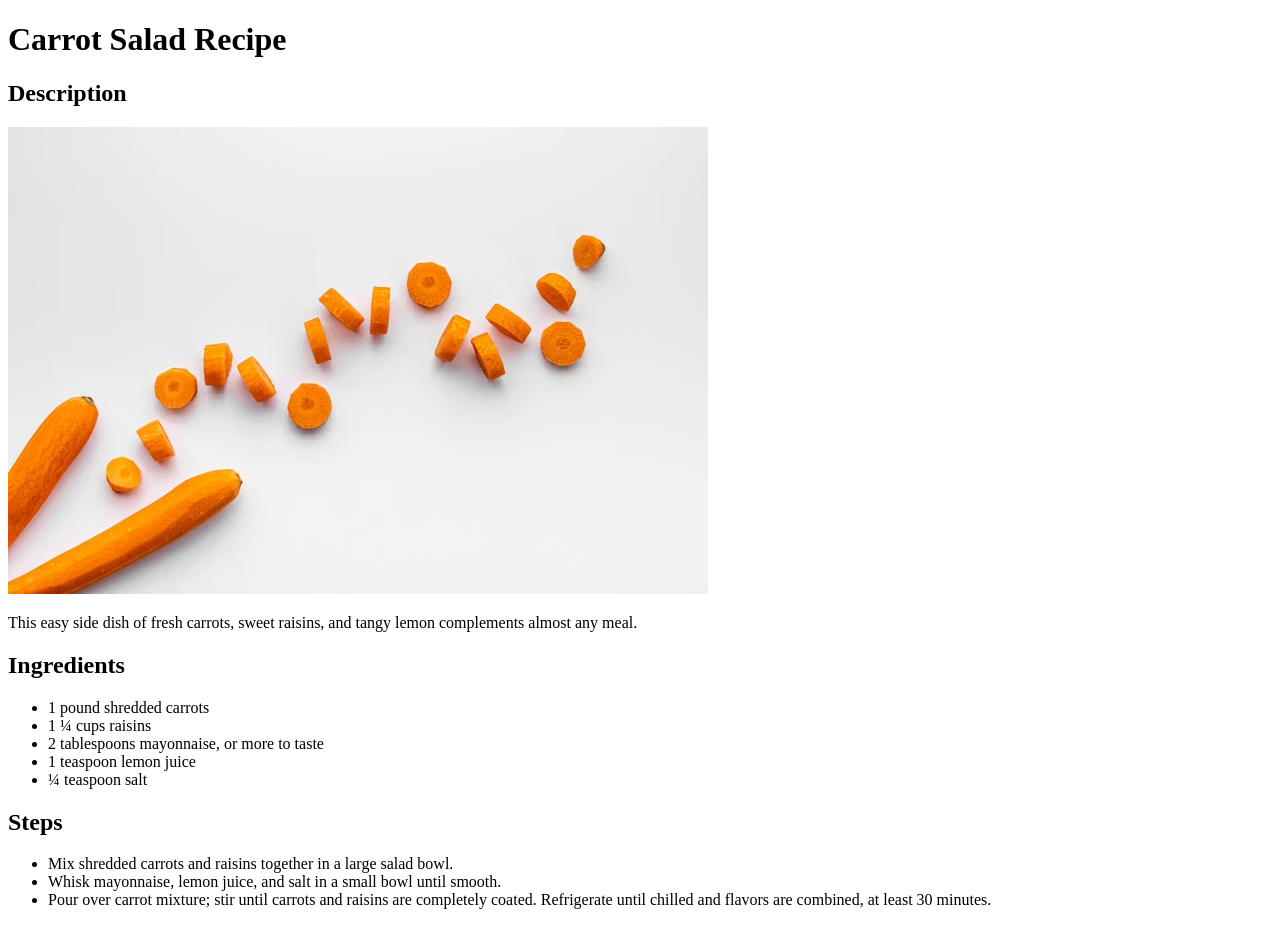
==== recipes/carrot-salad.html @ 6e865458 "add content to carrot-salad recipe page" ====
<!DOCTYPE html>
<html lang="en">
<head>
    <meta charset="UTF-8">
    <meta name="viewport" content="width=device-width, initial-scale=1.0">
    <title>Carrot Salad Recipe</title>
</head>
<body>
    <h1>Carrot Salad Recipe</h1>

    <h2>Description</h2>
    <img src="../images/carrot-salad.jpg" alt="carrots">
    <p>This easy side dish of fresh carrots, 
        sweet raisins, 
        and tangy lemon complements
        almost any meal.</p>
    

    <h2>Ingredients</h2>
    <ul>
        <li>1 pound shredded carrots</li>
        <li>1 ¼ cups raisins</li>
        <li>2 tablespoons mayonnaise, or more to taste</li>
        <li>1 teaspoon lemon juice</li>
        <li>¼ teaspoon salt</li>
    </ul>

    <h2>Steps</h2>
    <ul>
        <li>Mix shredded carrots and raisins 
            together in a large salad bowl.</li>
        <li>Whisk mayonnaise, lemon juice, and salt in 
            a small bowl until smooth.</li>
        <li>Pour over carrot mixture; 
            stir until carrots and raisins are completely 
            coated. Refrigerate until chilled and flavors are 
            combined, at least 30 minutes.</li>
    </ul>

</body>
</html>
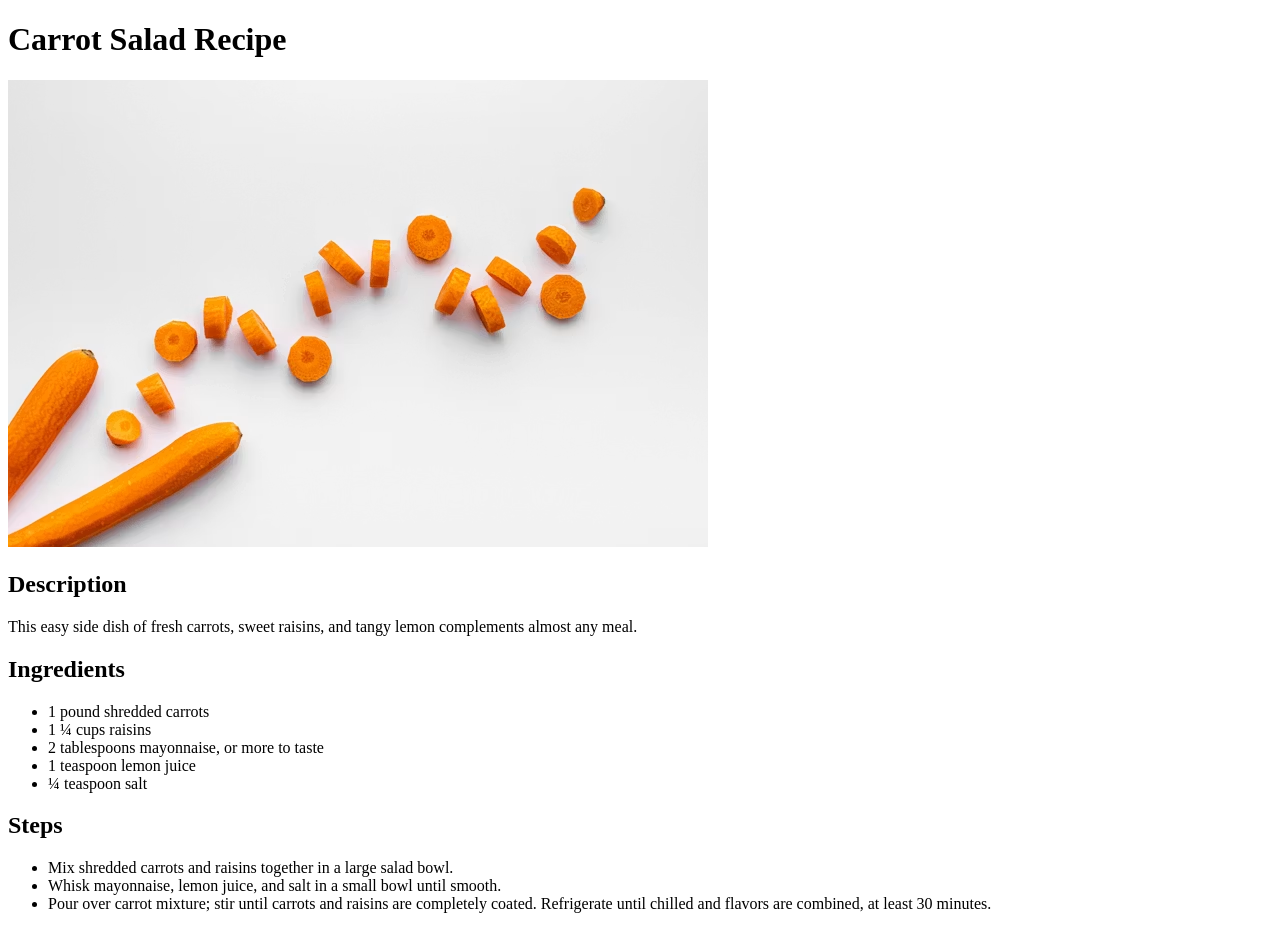
==== commit 3f327545: "add hot-chocolate page and its content" ====
--- a/recipes/carrot-salad.html
+++ b/recipes/carrot-salad.html
@@ -8,8 +8,9 @@
 <body>
     <h1>Carrot Salad Recipe</h1>
 
+    
+    <img src="../images/carrot-salad.jpg" alt="carrots">
     <h2>Description</h2>
-    <img src="../images/carrot-salad.jpg" alt="carrots">
     <p>This easy side dish of fresh carrots, 
         sweet raisins, 
         and tangy lemon complements
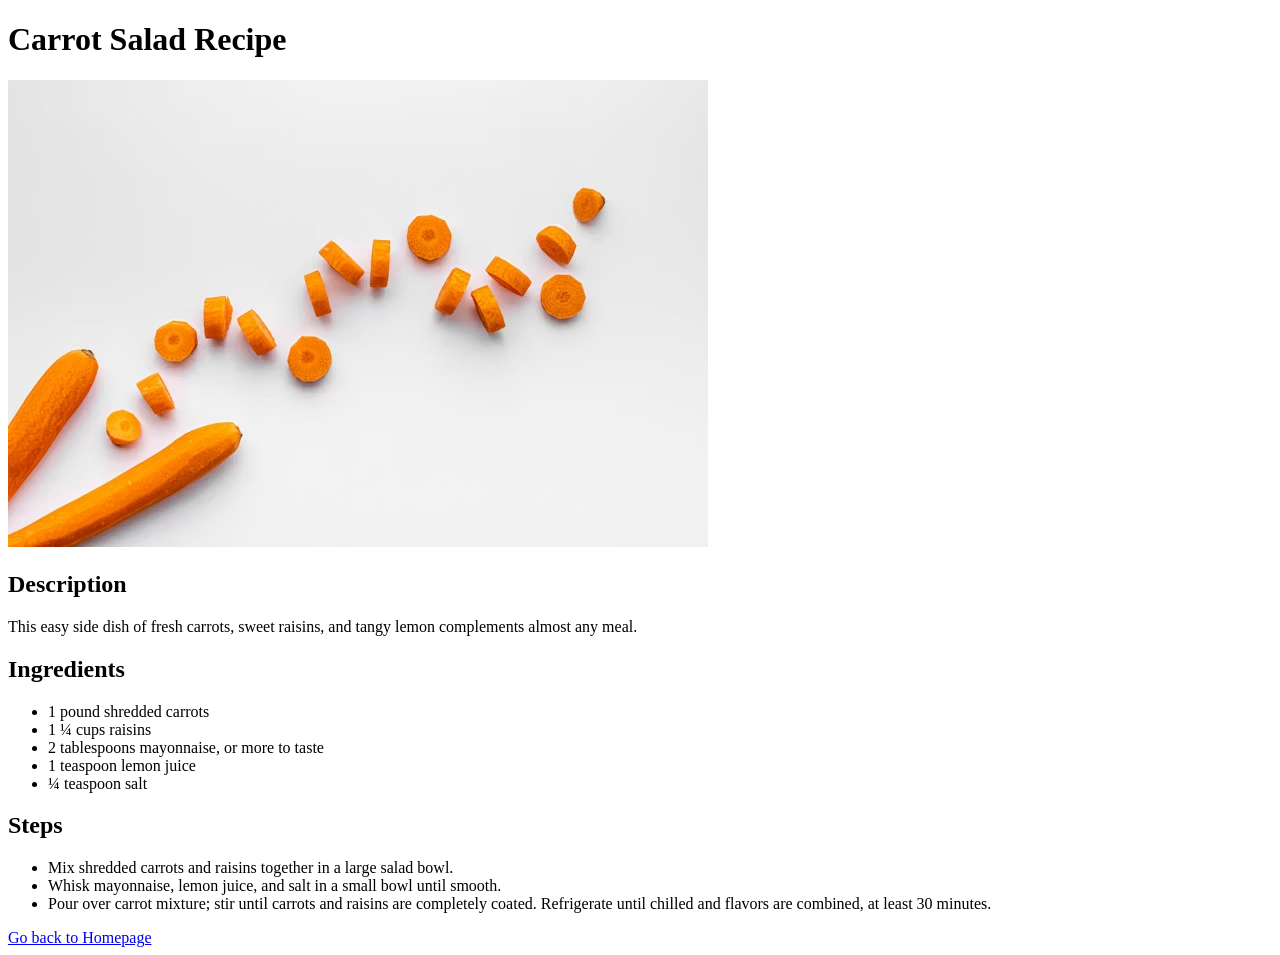
==== commit b3be46d5: "add link to homepage on all recipes pages" ====
--- a/recipes/carrot-salad.html
+++ b/recipes/carrot-salad.html
@@ -38,5 +38,7 @@
             combined, at least 30 minutes.</li>
     </ul>
 
+    <a href="../index.html">Go back to Homepage</a>
+
 </body>
 </html>
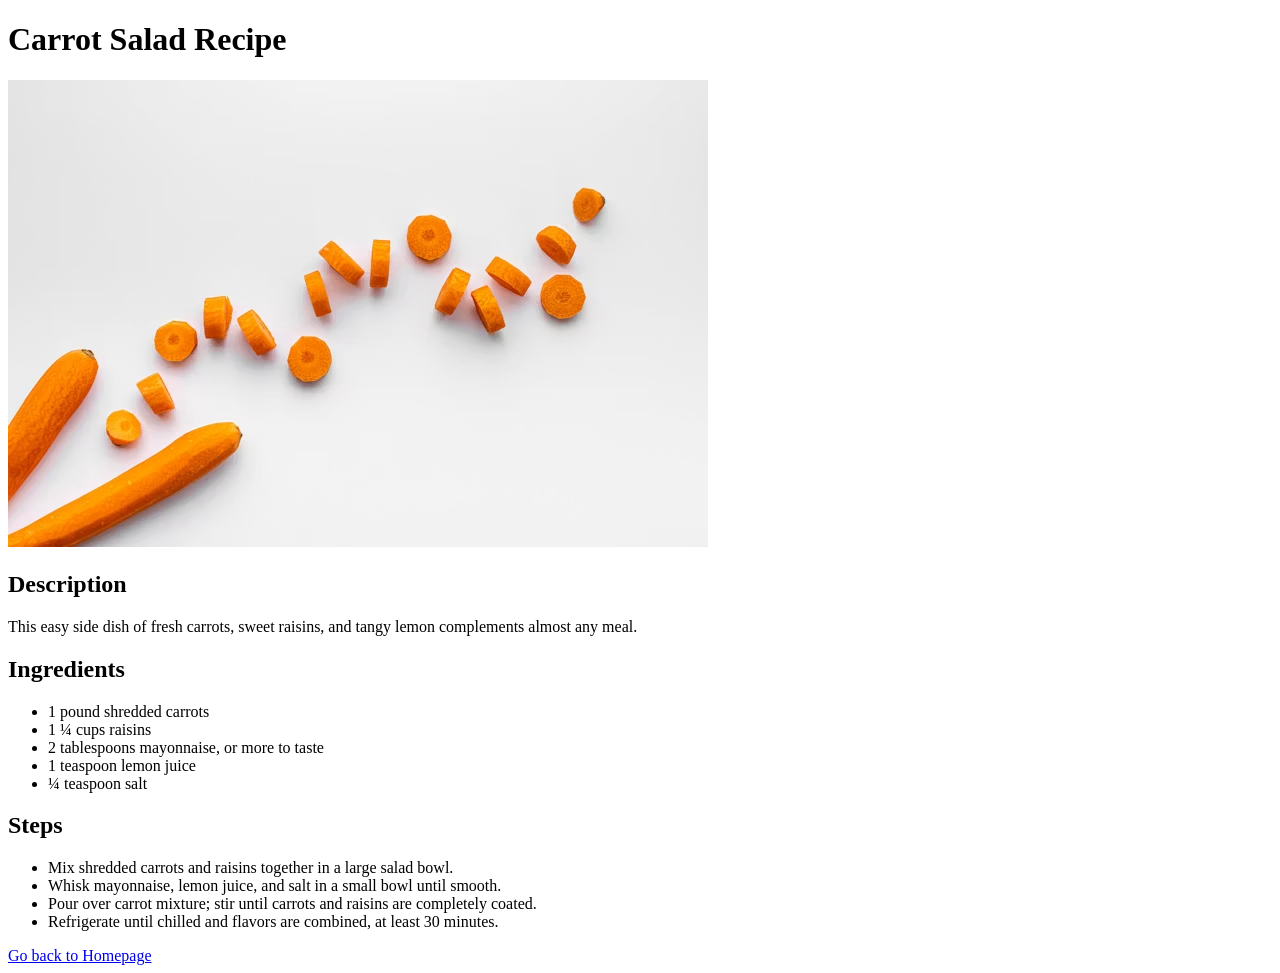
==== commit 9f392c8a: "replace placeholder content on the index page" ====
--- a/recipes/carrot-salad.html
+++ b/recipes/carrot-salad.html
@@ -34,7 +34,8 @@
             a small bowl until smooth.</li>
         <li>Pour over carrot mixture; 
             stir until carrots and raisins are completely 
-            coated. Refrigerate until chilled and flavors are 
+            coated.</li>
+        <li>Refrigerate until chilled and flavors are 
             combined, at least 30 minutes.</li>
     </ul>
 
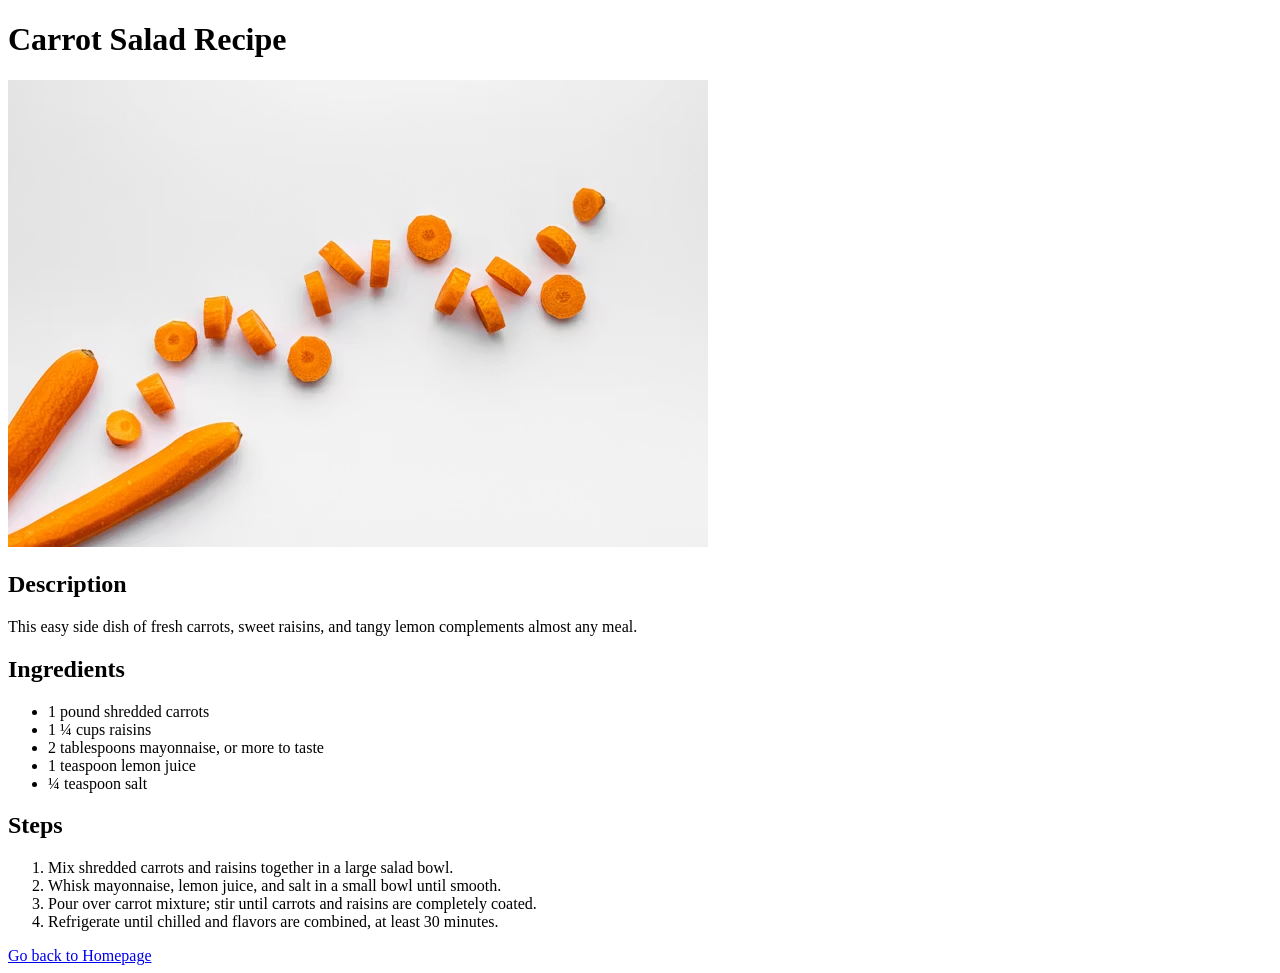
==== commit c450391d: "change the steps list to an ordered list" ====
--- a/recipes/carrot-salad.html
+++ b/recipes/carrot-salad.html
@@ -27,7 +27,7 @@
     </ul>
 
     <h2>Steps</h2>
-    <ul>
+    <ol>
         <li>Mix shredded carrots and raisins 
             together in a large salad bowl.</li>
         <li>Whisk mayonnaise, lemon juice, and salt in 
@@ -37,7 +37,7 @@
             coated.</li>
         <li>Refrigerate until chilled and flavors are 
             combined, at least 30 minutes.</li>
-    </ul>
+    </ol>
 
     <a href="../index.html">Go back to Homepage</a>
 
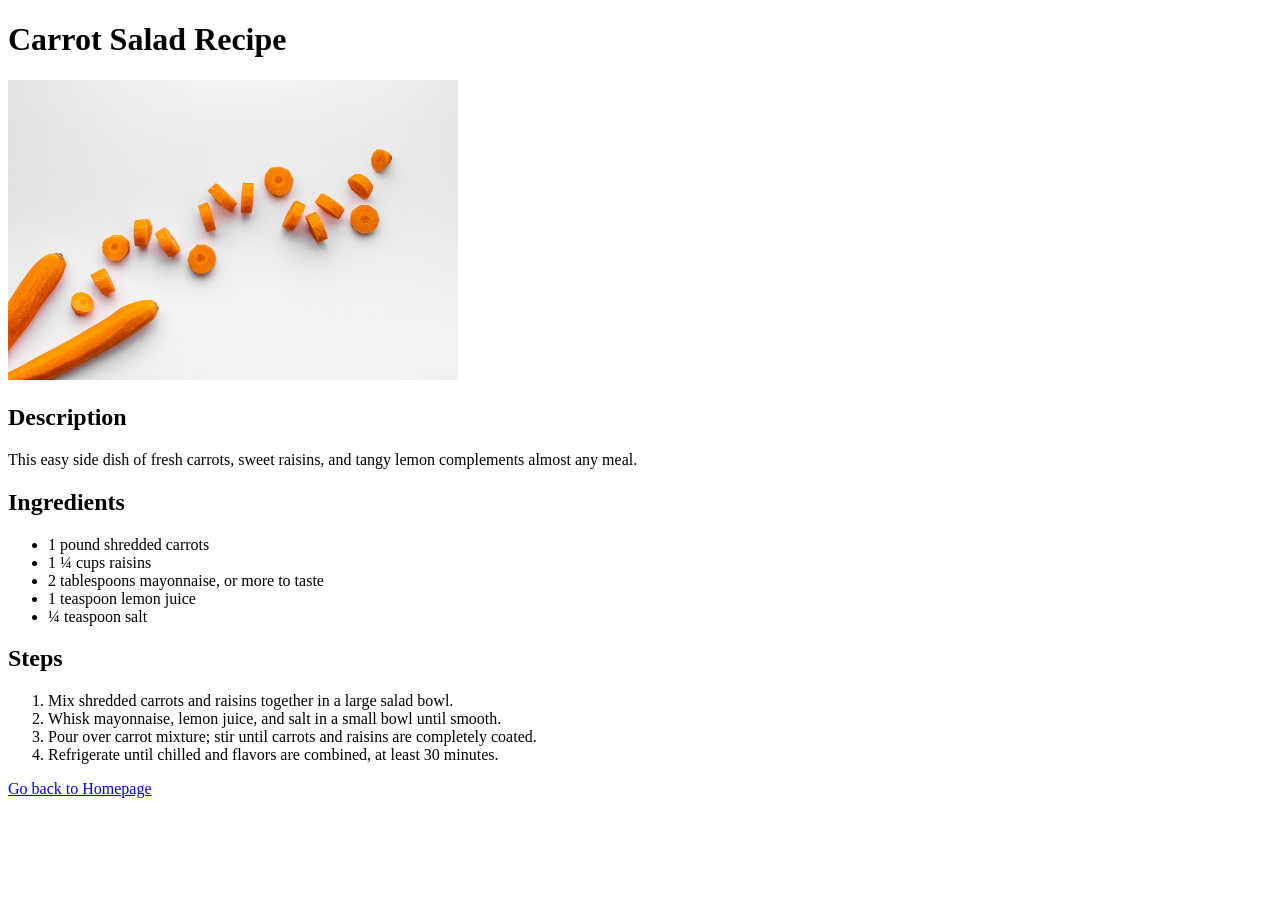
==== commit b2889dd9: "set all images height to 300pxfor more clarity" ====
--- a/recipes/carrot-salad.html
+++ b/recipes/carrot-salad.html
@@ -9,7 +9,7 @@
     <h1>Carrot Salad Recipe</h1>
 
     
-    <img src="../images/carrot-salad.jpg" alt="carrots">
+    <img src="../images/carrot-salad.jpg" alt="carrots" height="300">
     <h2>Description</h2>
     <p>This easy side dish of fresh carrots, 
         sweet raisins, 
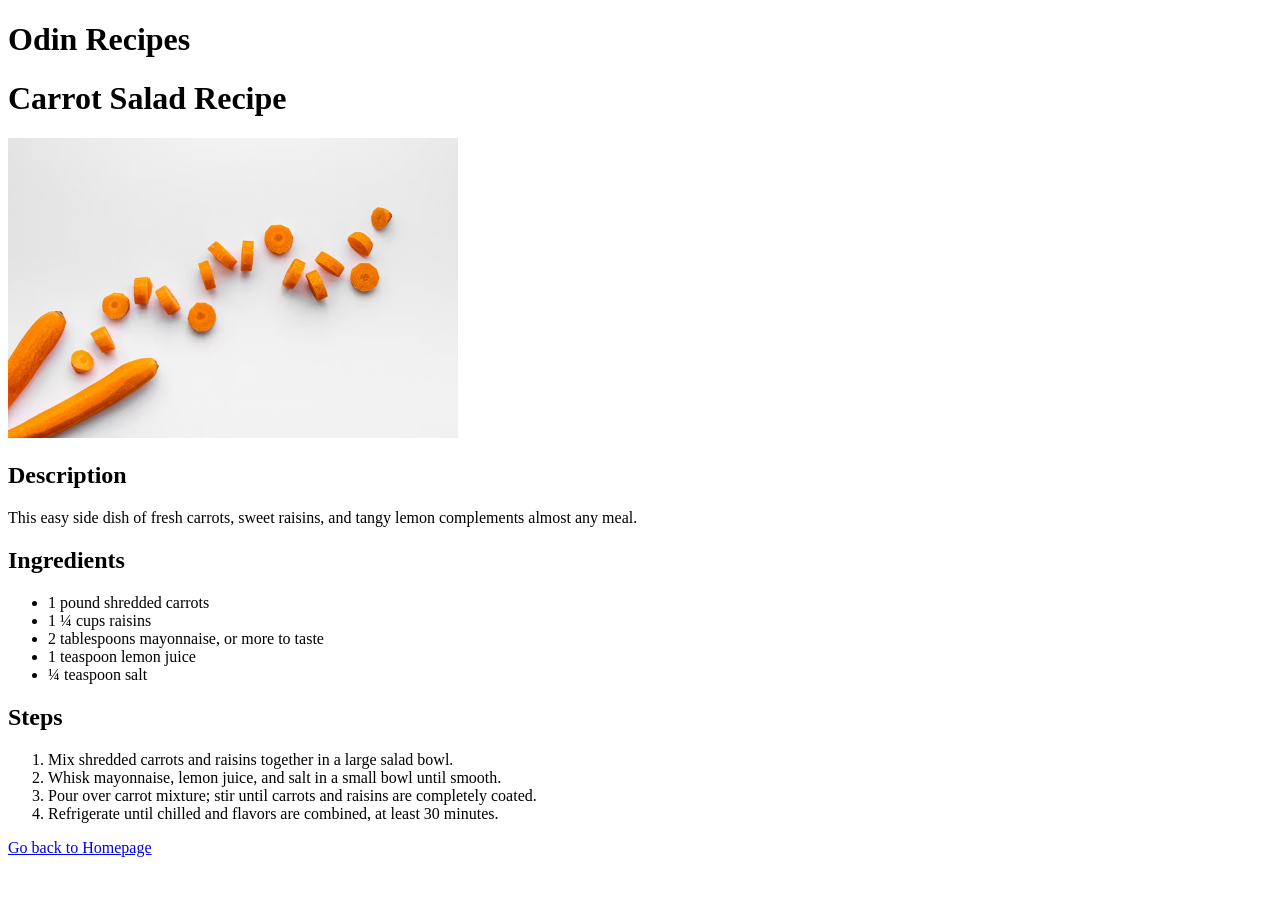
==== commit bf51156f: "style index page" ====
--- a/recipes/carrot-salad.html
+++ b/recipes/carrot-salad.html
@@ -6,6 +6,7 @@
     <title>Carrot Salad Recipe</title>
 </head>
 <body>
+    <h1 class="header">Odin Recipes</h1>
     <h1>Carrot Salad Recipe</h1>
 
     
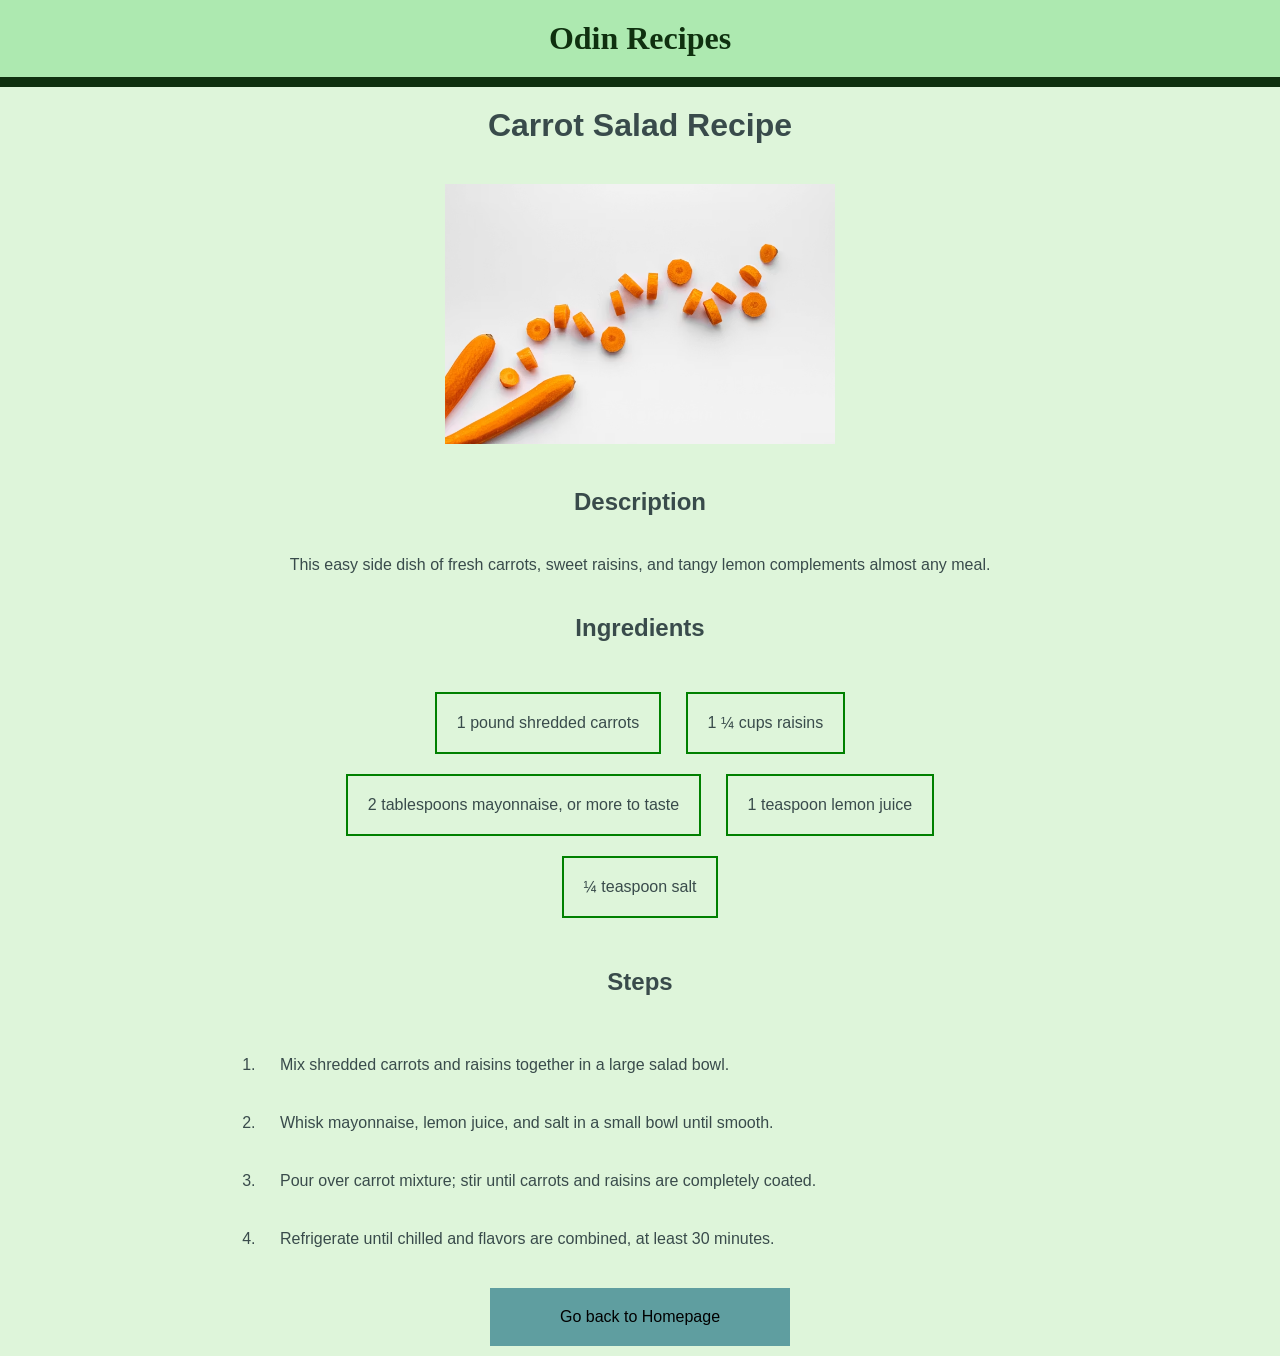
==== commit ce69b37a: "style recipeces pages" ====
--- a/recipes/carrot-salad.html
+++ b/recipes/carrot-salad.html
@@ -4,42 +4,44 @@
     <meta charset="UTF-8">
     <meta name="viewport" content="width=device-width, initial-scale=1.0">
     <title>Carrot Salad Recipe</title>
+    <link rel="stylesheet" href="../recipe-page.css">
 </head>
 <body>
     <h1 class="header">Odin Recipes</h1>
-    <h1>Carrot Salad Recipe</h1>
+    <div class="recipe">
+        <h1>Carrot Salad Recipe</h1>
 
-    
-    <img src="../images/carrot-salad.jpg" alt="carrots" height="300">
-    <h2>Description</h2>
-    <p>This easy side dish of fresh carrots, 
-        sweet raisins, 
-        and tangy lemon complements
-        almost any meal.</p>
-    
+        
+        <img src="../images/carrot-salad.jpg" alt="carrots" height="300">
+        <h2>Description</h2>
+        <p>This easy side dish of fresh carrots, 
+            sweet raisins, 
+            and tangy lemon complements
+            almost any meal.</p>
+        
 
-    <h2>Ingredients</h2>
-    <ul>
-        <li>1 pound shredded carrots</li>
-        <li>1 ¼ cups raisins</li>
-        <li>2 tablespoons mayonnaise, or more to taste</li>
-        <li>1 teaspoon lemon juice</li>
-        <li>¼ teaspoon salt</li>
-    </ul>
+        <h2>Ingredients</h2>
+        <ul class="ingredients">
+            <li>1 pound shredded carrots</li>
+            <li>1 ¼ cups raisins</li>
+            <li>2 tablespoons mayonnaise, or more to taste</li>
+            <li>1 teaspoon lemon juice</li>
+            <li>¼ teaspoon salt</li>
+        </ul>
 
-    <h2>Steps</h2>
-    <ol>
-        <li>Mix shredded carrots and raisins 
-            together in a large salad bowl.</li>
-        <li>Whisk mayonnaise, lemon juice, and salt in 
-            a small bowl until smooth.</li>
-        <li>Pour over carrot mixture; 
-            stir until carrots and raisins are completely 
-            coated.</li>
-        <li>Refrigerate until chilled and flavors are 
-            combined, at least 30 minutes.</li>
-    </ol>
-
+        <h2>Steps</h2>
+        <ol>
+            <li>Mix shredded carrots and raisins 
+                together in a large salad bowl.</li>
+            <li>Whisk mayonnaise, lemon juice, and salt in 
+                a small bowl until smooth.</li>
+            <li>Pour over carrot mixture; 
+                stir until carrots and raisins are completely 
+                coated.</li>
+            <li>Refrigerate until chilled and flavors are 
+                combined, at least 30 minutes.</li>
+        </ol>
+    </div>
     <a href="../index.html">Go back to Homepage</a>
 
 </body>
--- a/recipe-page.css
+++ b/recipe-page.css
@@ -0,0 +1,55 @@
+*{
+    font-family: 'Franklin Gothic Medium', 'Arial Narrow', Arial, sans-serif;
+    margin : 0;
+    background-color: rgb(222, 245, 218);
+    text-align: center;
+    box-sizing: border-box;
+}
+
+h1.header {
+    background-color: rgb(173, 233, 176);
+    padding : 20px;
+    text-align: center;
+    font-family: 'Lucida Sans';
+    color : rgb(15, 48, 15);
+    border-bottom: 10px solid rgb(15, 48, 15);
+}
+
+.recipe *{
+    max-width: 800px;
+    margin: auto;
+    padding: 20px;
+    color :rgb(57, 75, 75)
+}
+
+li{
+    text-align: left;
+}
+
+.ingredients *{
+    display: inline-block;
+    text-decoration-style: dotted;
+    border : 2px solid green;
+    margin: 10px;
+}
+a {
+    color : black;
+    padding : 20px;
+    display: block;
+    background-color: cadetblue;
+    text-decoration: none;
+    margin: auto;
+    margin-bottom: 10px;
+    width: 300px;
+    
+}
+
+a:hover{
+    color:aliceblue;
+    background-color: rgb(57, 75, 75);
+}
+
+h2{
+    color :rgb(15, 48, 15);
+}
+
